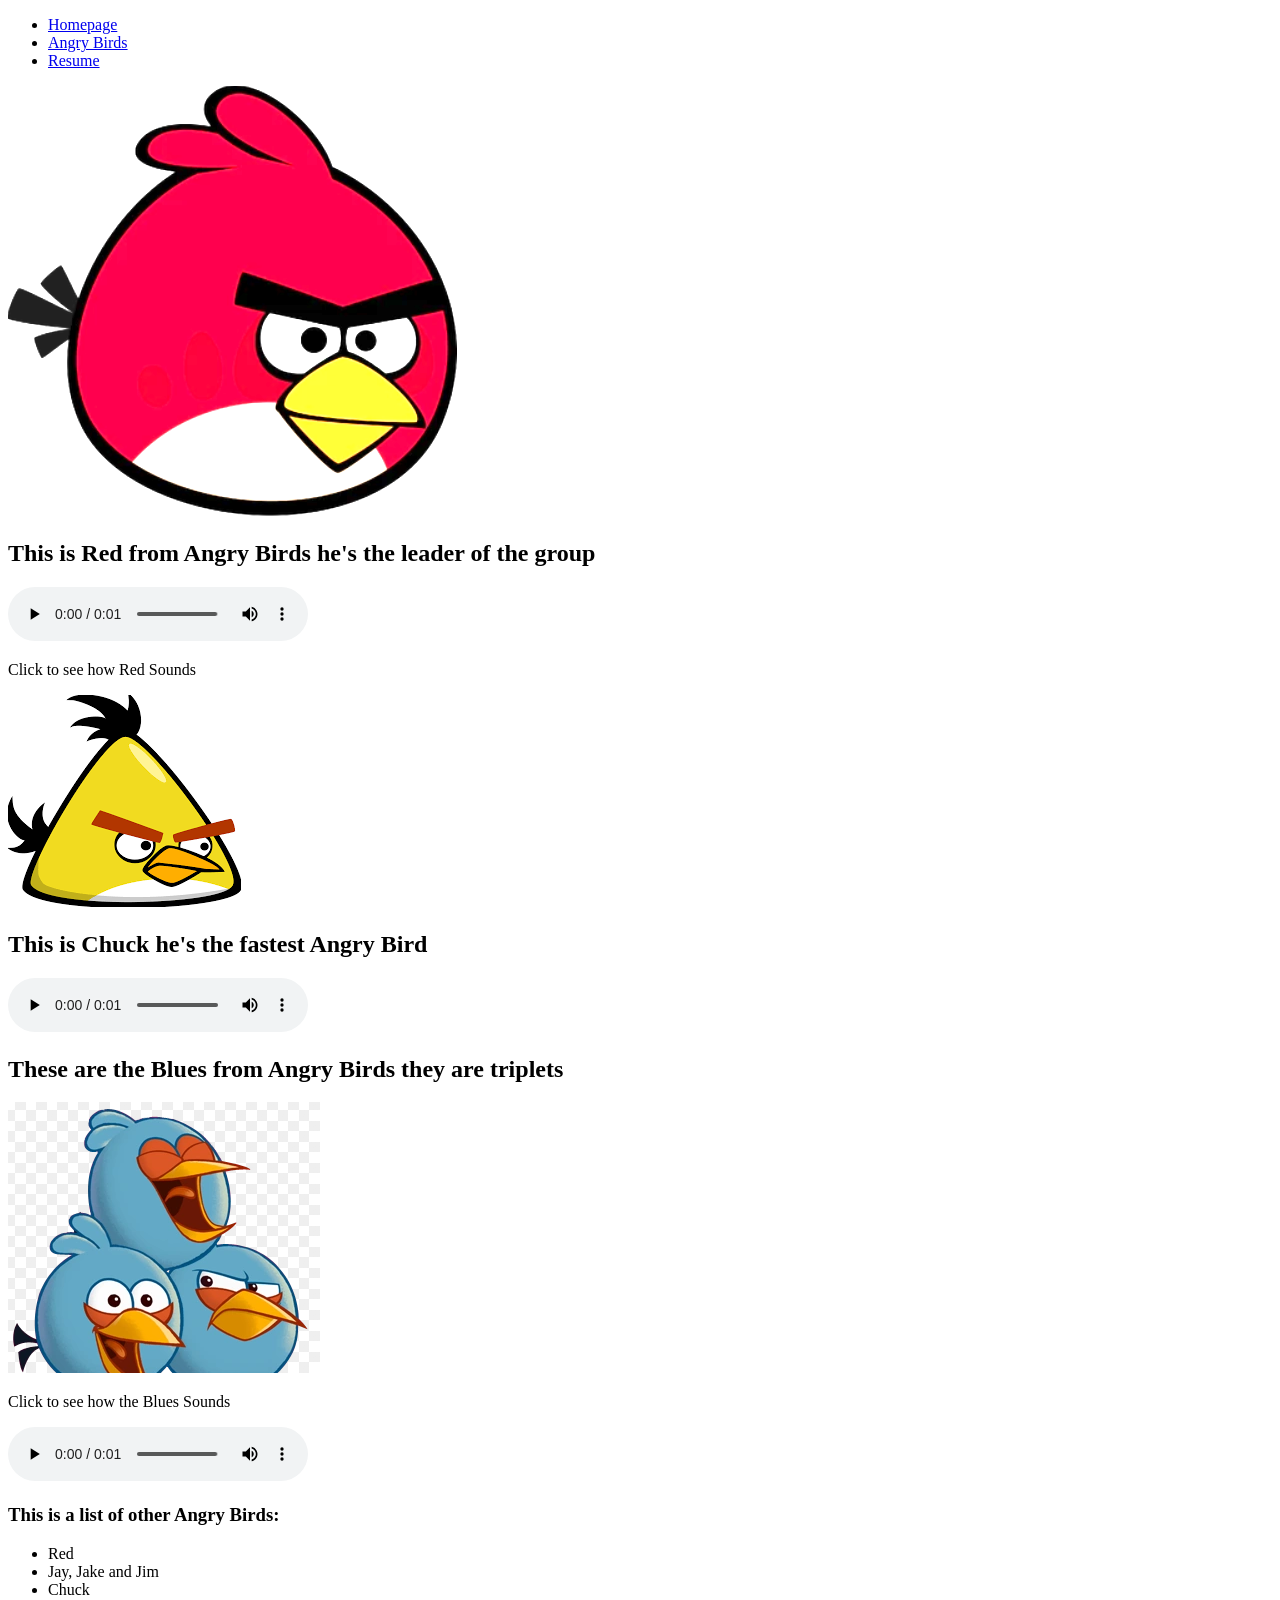
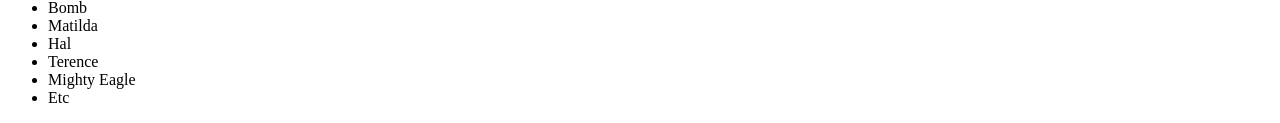
==== about.html @ e345f2e5 "added project 1 file" ====
<!DOCTYPE html>
<html lang="en">
<head>
<meta charset="utf-8">
<title>Angry Birds</title>
<meta name="viewport" content="width=device-width,initial-scale=1">
</head>
<body>
  <header>
    <nav>
	  <ul>
	    <li><a href="index.html">Homepage</a></li>
	    <li><a href="about.html">Angry Birds</a></li>
	    <li><a href="resume.html">Resume</a></li>
	  </ul>
	</nav>
  </header>
  <section>
  <img src="images/redbird.png" alt="A cartoonish Red Bird from the game Angry Birds">
  <h1>This is Red from Angry Birds he's the leader of the group</h1>
  <audio controls>
  <source src="laugh.mp3" type="audio/ogg">
  </audio>
  <p>Click to see how Red Sounds</p>
  </section>
  <section>
  <img src="images/yellowbird.png" alt="A cartoonish Yellow Bird from the game Angry Birds">
  <h1>This is Chuck he's the fastest Angry Bird</h1>
  <audio controls>
  <source src="chuck.mp3" type="audio/ogg">
  </audio>
  </section>
  <section>
  <h1>These are the Blues from Angry Birds they are triplets</h1>
  <img src="images/blues.png" alt="A cartoonish trio of small blue birds stack on top of each other from the game Angry Birds">
  <p>Click to see how the Blues Sounds</p>
  <audio controls>
  <source src="blues.mp3" type="audio/ogg">
  </audio>
  </section>
  <h3> This is a list of other Angry Birds:</h3>
  <ul>
	    <li>Red</li>
	    <li>Jay, Jake and Jim</li>
	    <li>Chuck</li>
		<li>Bomb</li>
		<li>Matilda</li>
		<li>Hal</li>
		<li>Terence</li>
		<li>Mighty Eagle</li>
		<li>Etc</li>
	  </ul>


</body>
</html>
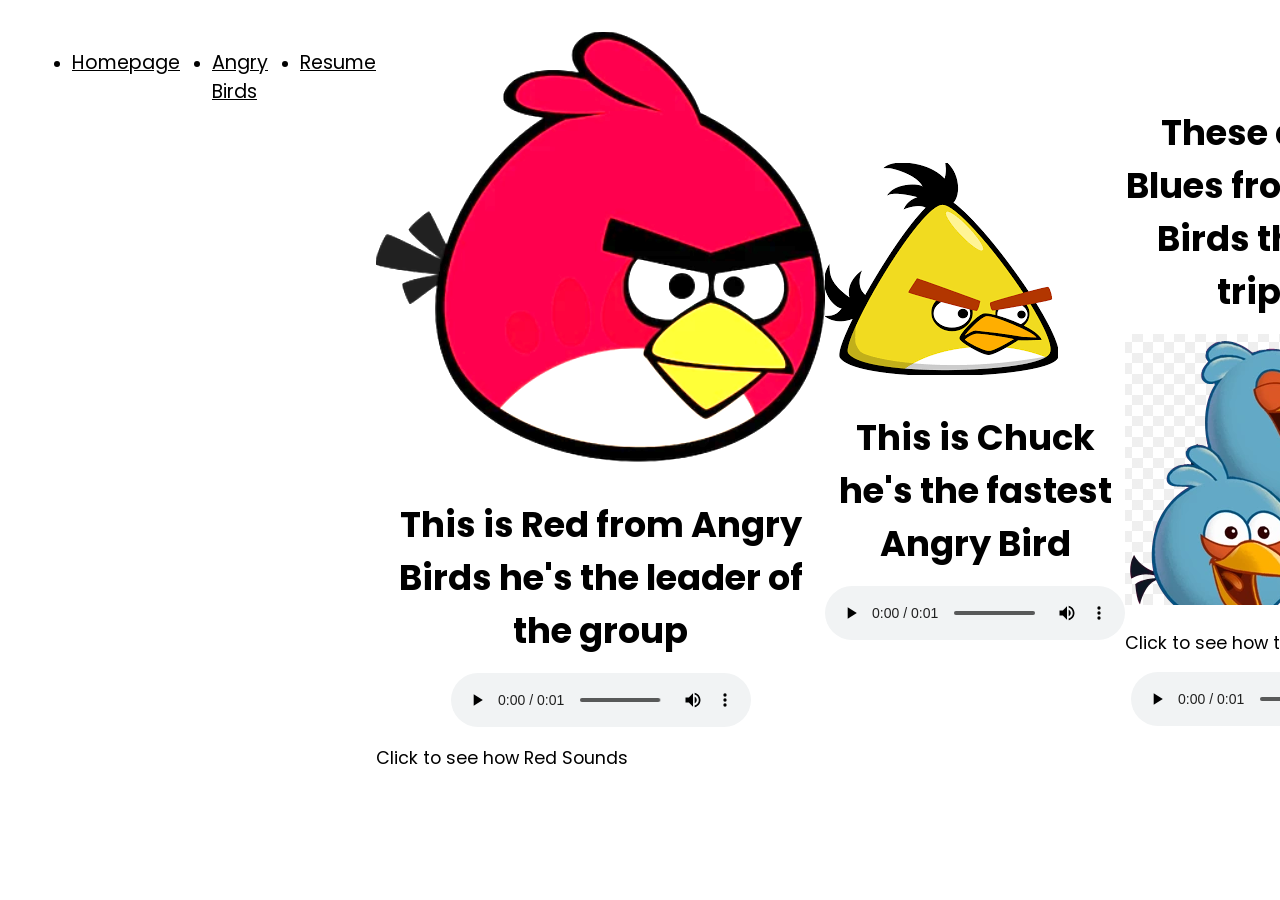
==== commit b17d32f3: "changed body class" ====
--- a/about.html
+++ b/about.html
@@ -1,11 +1,13 @@
 <!DOCTYPE html>
 <html lang="en">
 <head>
+<link rel="stylesheet" href="reset.css">
+<link rel="stylesheet" href="style.css">
 <meta charset="utf-8">
 <title>Angry Birds</title>
 <meta name="viewport" content="width=device-width,initial-scale=1">
 </head>
-<body>
+<body class="about">
   <header>
     <nav>
 	  <ul>
--- a/style.css
+++ b/style.css
@@ -0,0 +1,75 @@
+@import url('https://fonts.googleapis.com/css2?family=Poppins:wght@300;400;600&display=swap');
+body{
+  background-color:  #FFFFFF;
+  font-family: 'Poppins', Arial, sans-serif;
+  margin: 2rem;
+  }
+  
+h1{
+	text-align: center;
+	font-size: 2.2rem;
+	margin-bottom: 1rem;
+}
+	
+	
+h2{
+	margin-top: 2rem;
+	font-size:1.6rem;
+}
+
+
+h3{
+	margin-top:1.5rem;
+}
+
+
+nav ul{
+  display: flex;
+  justify-content: center;
+  gap: 2rem;
+ }
+ 
+ 
+nav a{
+  font-size: 1.2rem;
+  color:black;
+ }
+ 
+ 
+ nav a:hover{
+  color:blue;
+ }
+ 
+ 
+p{
+	font-size: 1.1rem;
+	margin-bottom: 1rem;
+  }
+  
+  
+audio {
+	display: block;
+  margin: 1rem auto;
+}
+
+
+section{
+	width: 80%;
+	max-width: 60rem;
+	margin: auto;
+}
+
+
+.index{
+	padding:2rem;
+}
+
+
+.about{
+	display: flex;
+}
+
+
+.resume{
+	margin-bottom: 2rem;
+}
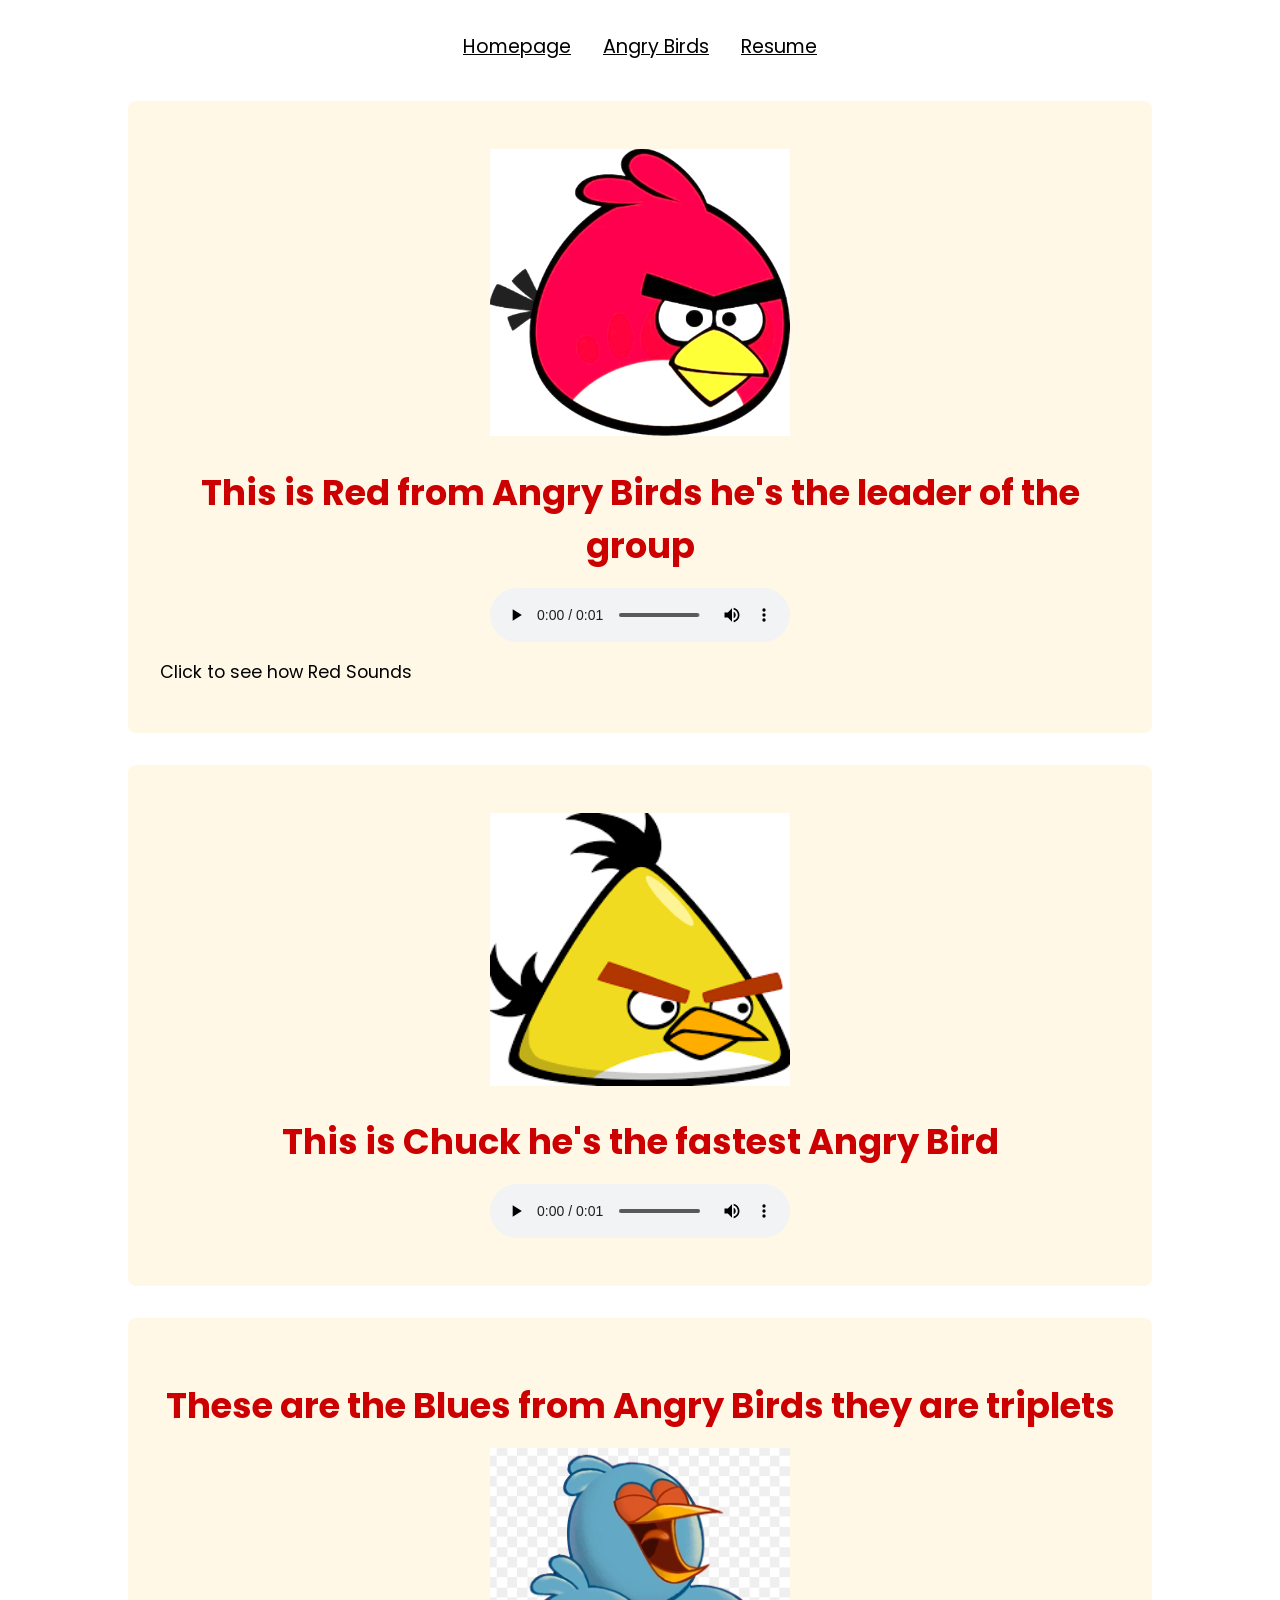
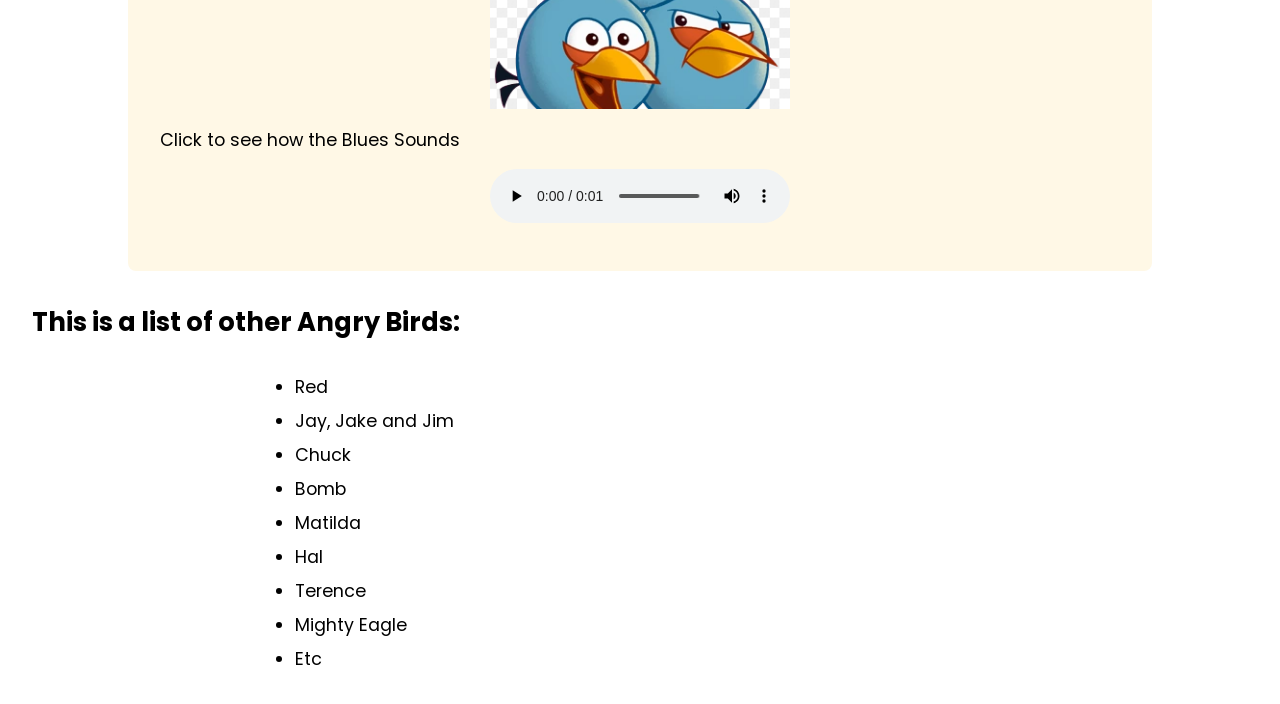
==== commit e60c3ef4: "changed h3 to h2" ====
--- a/about.html
+++ b/about.html
@@ -40,7 +40,7 @@
   <source src="blues.mp3" type="audio/ogg">
   </audio>
   </section>
-  <h3> This is a list of other Angry Birds:</h3>
+  <h2> This is a list of other Angry Birds:</h2>
   <ul>
 	    <li>Red</li>
 	    <li>Jay, Jake and Jim</li>
--- a/style.css
+++ b/style.css
@@ -27,6 +27,8 @@
   display: flex;
   justify-content: center;
   gap: 2rem;
+  list-style:none;
+  padding:0;
  }
  
  
@@ -59,17 +61,107 @@
 	margin: auto;
 }
 
-
-.index{
-	padding:2rem;
+.index h1{
+	text-align: center;
+	color: #2c3e50;
 }
 
 
-.about{
-	display: flex;
+.index section{
+	width: 80%;
+	max-width: 60rem;
+	margin: 2rem auto;
+	padding: 2rem;
+	background-color: #f9f9f9;
+	border-radius: 8px;
+}
+
+
+.index img{
+	display: block;
+	width: 60%;
+	max-width: 350px;
+	margin: 1rem auto;
+}
+
+
+.index h3 {
+	margin-top: 1.5rem;
+	color: #444;
+}
+
+.index a{
+	display:block;
+	text-align: center;
+	font-weight: 600;
+}
+
+
+.about section{
+	width: 80%;
+	max-width: 60rem;
+	margin: 2rem auto;
+	padding: 2rem;
+	background-color: #fff8e6;
+	border-radius: 8px;
+}
+
+
+.about img{
+	display: block;
+	width: 50%;
+	max-width: 300px;
+	margin: 1rem auto;
+}
+
+
+.about h1{
+	text-align: center;
+	color: #cc0000;
+}
+
+.about ul{
+	width: 60%;
+	margin: 2rem auto;
+	font-size: 1.1rem;
+}
+
+
+.about li{
+	margin-bottom: 0.5rem;
 }
 
 
 .resume{
-	margin-bottom: 2rem;
-}+	width:70%;
+	max-width: 55rem;
+	margin: auto;
+}
+
+
+.resume img {
+  display: block;
+  width: 30%;
+  max-width: 200px;
+  margin: 1rem auto;
+  border-radius: 8px;
+}
+
+.resume h1 {
+  text-align: center;
+  margin-bottom: 1rem;
+}
+
+.resume h2 {
+  margin-top: 2rem;
+  border-bottom: 2px solid #333;
+  padding-bottom: 0.5rem;
+}
+
+.resume ul {
+  margin-left: 2rem;
+}
+
+.resume li {
+  margin-bottom: 0.5rem;
+}
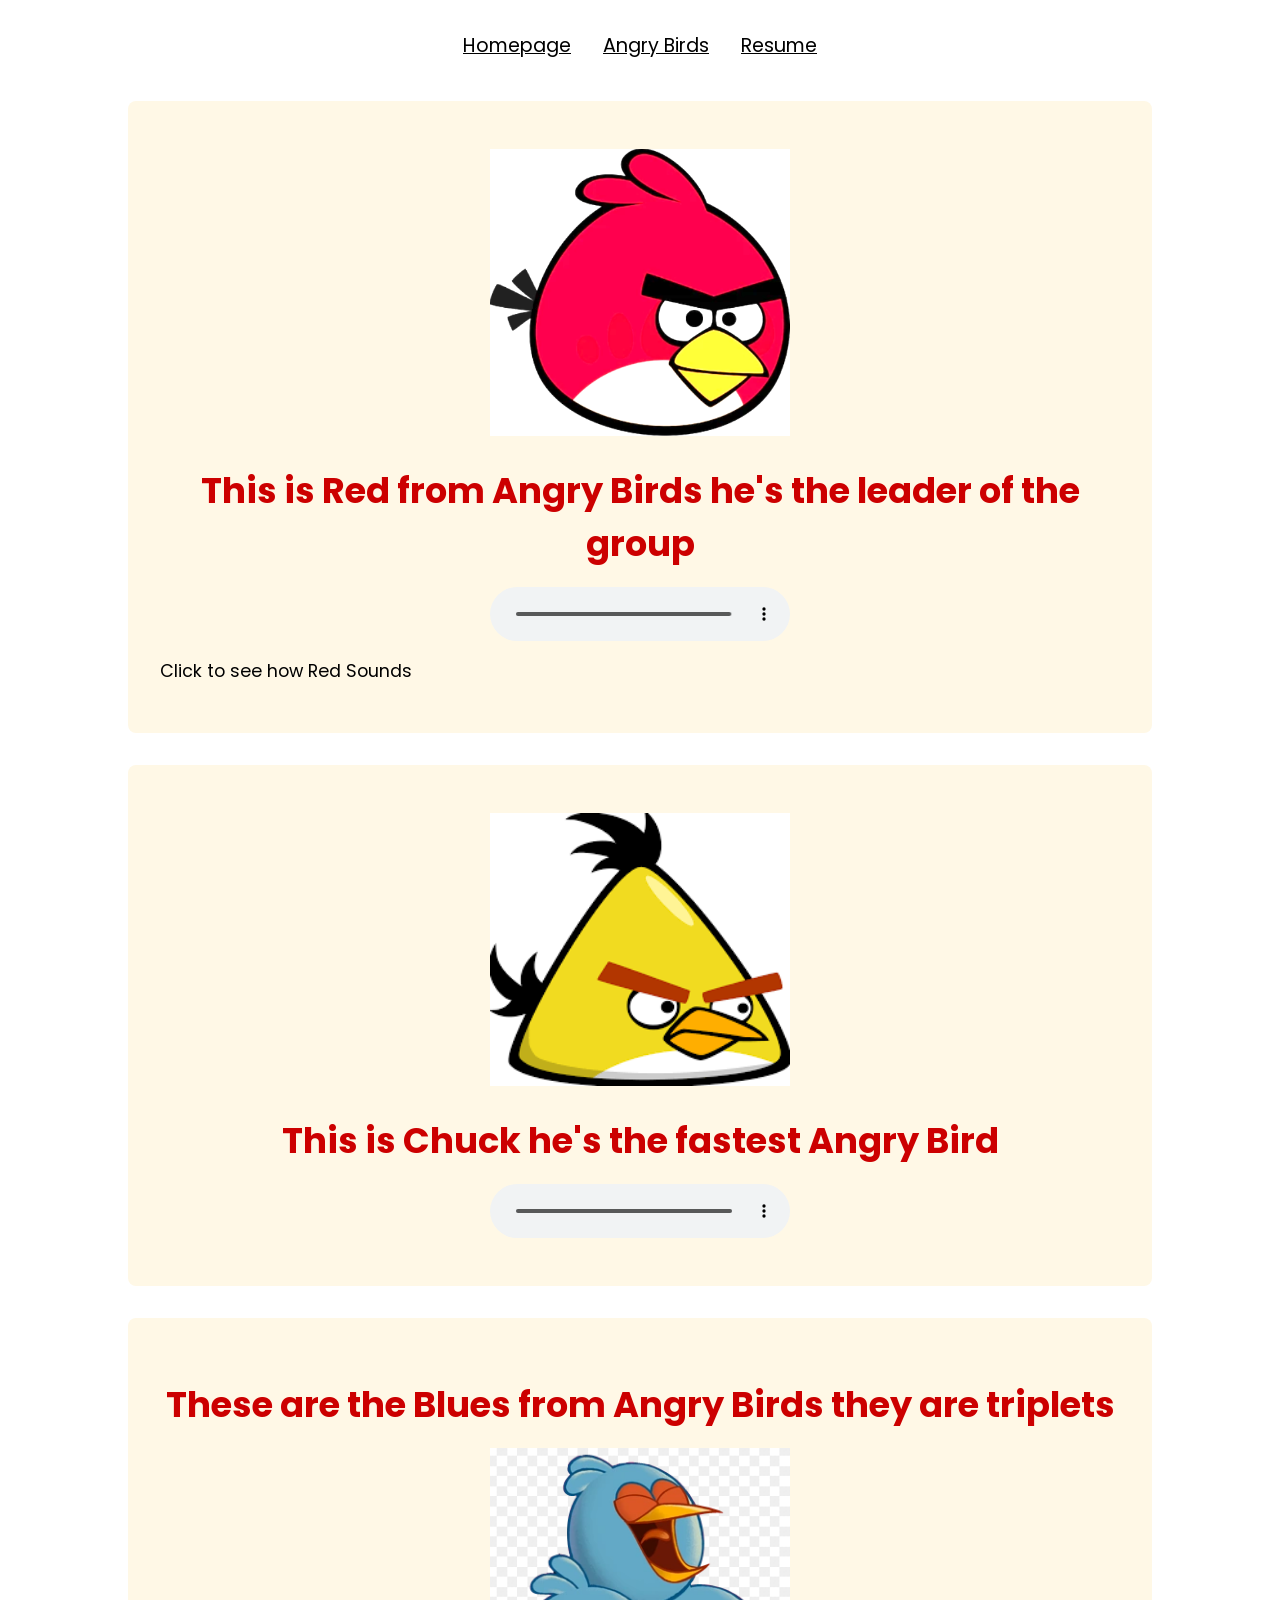
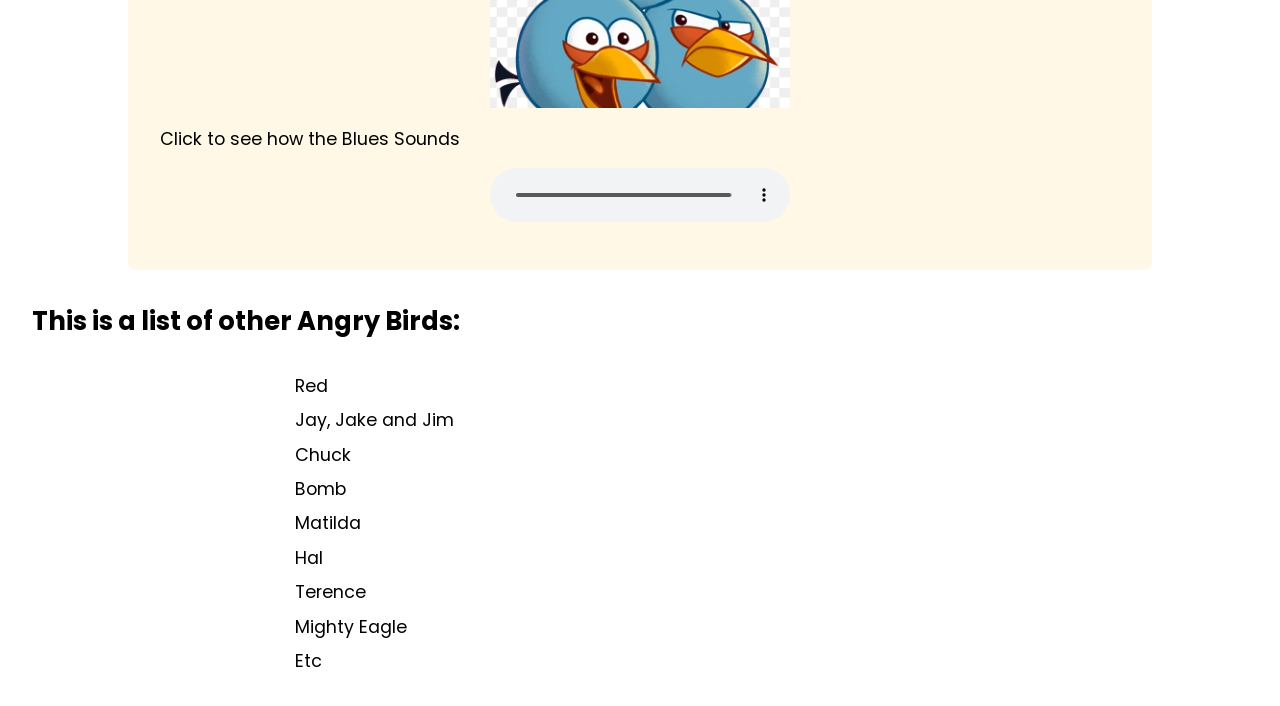
==== commit 6eaa2134: "fixed error" ====
--- a/about.html
+++ b/about.html
@@ -1,8 +1,8 @@
 <!DOCTYPE html>
 <html lang="en">
 <head>
-<link rel="stylesheet" href="reset.css">
-<link rel="stylesheet" href="style.css">
+<link rel="stylesheet" href="css/reset.css">
+<link rel="stylesheet" href="css/style.css">
 <meta charset="utf-8">
 <title>Angry Birds</title>
 <meta name="viewport" content="width=device-width,initial-scale=1">
--- a/css/style.css
+++ b/css/style.css
@@ -0,0 +1,167 @@
+@import url('https://fonts.googleapis.com/css2?family=Poppins:wght@300;400;600&display=swap');
+body{
+  background-color:  #FFFFFF;
+  font-family: 'Poppins', Arial, sans-serif;
+  margin: 2rem;
+  }
+  
+h1{
+	text-align: center;
+	font-size: 2.2rem;
+	margin-bottom: 1rem;
+}
+	
+	
+h2{
+	margin-top: 2rem;
+	font-size:1.6rem;
+}
+
+
+h3{
+	margin-top:1.5rem;
+}
+
+
+nav ul{
+  display: flex;
+  justify-content: center;
+  gap: 2rem;
+  list-style:none;
+  padding:0;
+ }
+ 
+ 
+nav a{
+  font-size: 1.2rem;
+  color:black;
+ }
+ 
+ 
+ nav a:hover{
+  color:blue;
+ }
+ 
+ 
+p{
+	font-size: 1.1rem;
+	margin-bottom: 1rem;
+  }
+  
+  
+audio {
+	display: block;
+  margin: 1rem auto;
+}
+
+
+section{
+	width: 80%;
+	max-width: 60rem;
+	margin: auto;
+}
+
+.index h1{
+	text-align: center;
+	color: #2c3e50;
+}
+
+
+.index section{
+	width: 80%;
+	max-width: 60rem;
+	margin: 2rem auto;
+	padding: 2rem;
+	background-color: #f9f9f9;
+	border-radius: 8px;
+}
+
+
+.index img{
+	display: block;
+	width: 60%;
+	max-width: 350px;
+	margin: 1rem auto;
+}
+
+
+.index h3 {
+	margin-top: 1.5rem;
+	color: #444;
+}
+
+.index a{
+	display:block;
+	text-align: center;
+	font-weight: 600;
+}
+
+
+.about section{
+	width: 80%;
+	max-width: 60rem;
+	margin: 2rem auto;
+	padding: 2rem;
+	background-color: #fff8e6;
+	border-radius: 8px;
+}
+
+
+.about img{
+	display: block;
+	width: 50%;
+	max-width: 300px;
+	margin: 1rem auto;
+}
+
+
+.about h1{
+	text-align: center;
+	color: #cc0000;
+}
+
+.about ul{
+	width: 60%;
+	margin: 2rem auto;
+	font-size: 1.1rem;
+}
+
+
+.about li{
+	margin-bottom: 0.5rem;
+}
+
+
+.resume{
+	width:70%;
+	max-width: 55rem;
+	margin: auto;
+}
+
+
+.resume img {
+  display: block;
+  width: 30%;
+  max-width: 200px;
+  margin: 1rem auto;
+  border-radius: 8px;
+}
+
+.resume h1 {
+  text-align: center;
+  margin-bottom: 1rem;
+}
+
+.resume h2 {
+  margin-top: 2rem;
+  border-bottom: 2px solid #333;
+  padding-bottom: 0.5rem;
+}
+
+.resume ul {
+  margin-left: 2rem;
+}
+
+.resume li {
+  margin-bottom: 0.5rem;
+}
